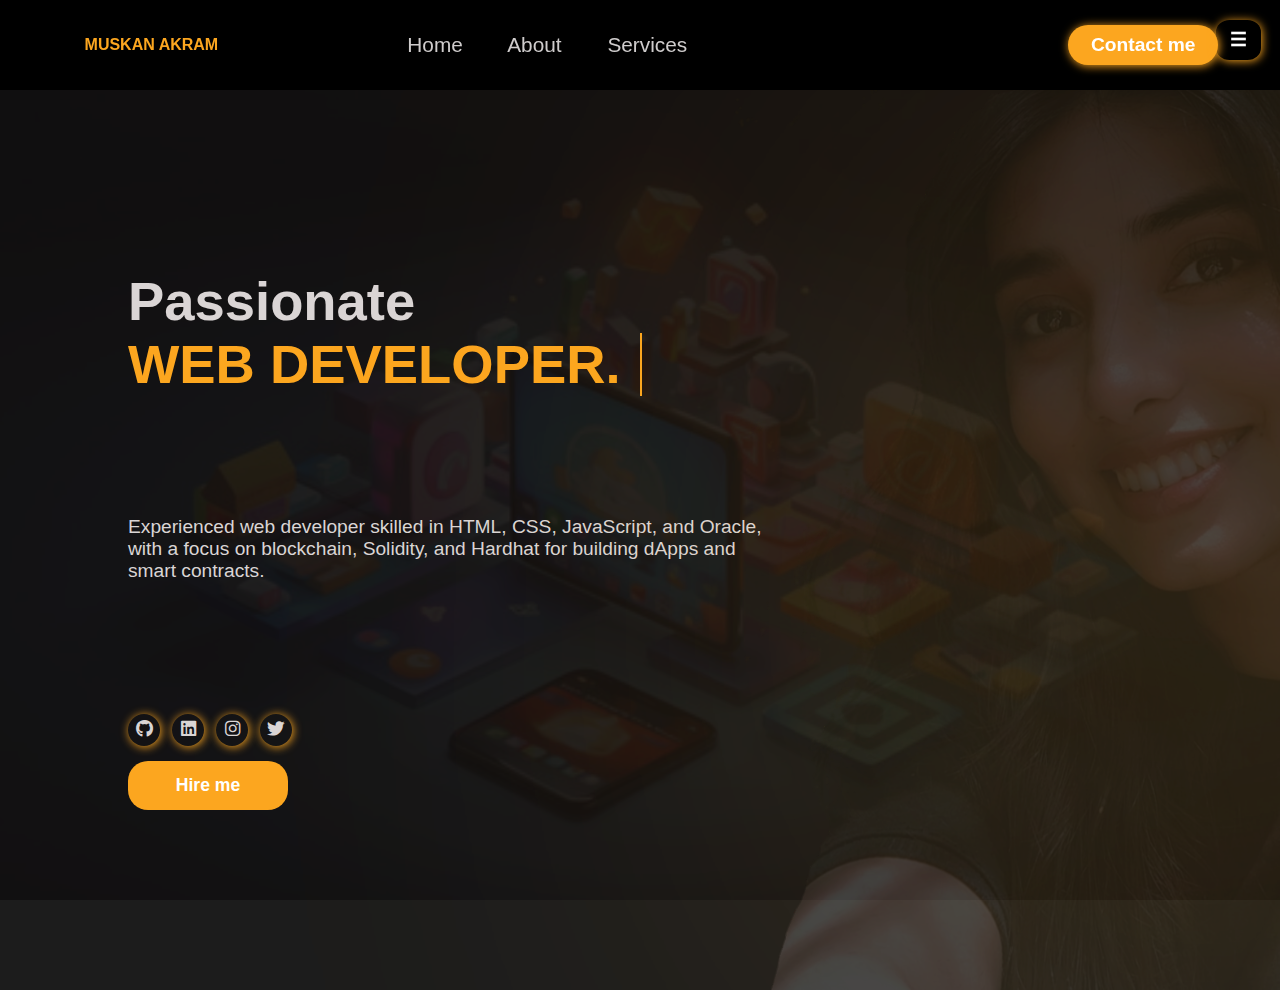
==== index.html @ 27029552 "trying to add activation links" ====
<!DOCTYPE html>
<html lang="en">
<head>
    <meta charset="UTF-8">
    <meta name="viewport" content="width=device-width, initial-scale=1.0">
    <title>PORTFOLIO</title>
    <link rel="stylesheet" href="style.css">
    <link rel="stylesheet" href="https://cdnjs.cloudflare.com/ajax/libs/font-awesome/6.5.1/css/all.min.css">
    
</head>
<body>
    <div class="baground">
        <div class="overlay"></div>
        <nav>
            <div class="nav-container">
                <div class="logo">
                <span class="animation" style=" color: #fca61f;">MUSKAN AKRAM</span>
                </div>
            <div class="links">
                <a href="index.html">Home</a>
                <a href="about.html">About </a>
                <a href="">Services</a>
            </div>
            <button>Contact me</button>
        <div class="dropdown">
            <div><button class="hamburg">☰</i></button>
                <div class="dropmenu">
                    <a href="index.html">Home</a>
                    <a href="about.html">About me</a>
                    <a href="#">Services</a>    
                    <button>Contact ME</button>
                    <i class="fa-solid fa-xmark" id="cancel"></i>
                </div>
        </div>
        </div>
        </nav>
        <section>
            <div class="content">
                <div class="main-content">
                    <div>
                        <h1 data-aos="fade-right" data-aos-duration="1500">Passionate</h1>
                        <span data-aos="fade-left" data-aos-duration="1500" data-aos-delay="200">WEB DEVELOPER.</span>
                    </div>
                    <p data-aos="flip-up" data-aos-duration="1500" data-aos-delay="400">Experienced web developer skilled in HTML, CSS, JavaScript, and Oracle, with a focus on blockchain, Solidity, and Hardhat for building dApps and smart contracts.</p>
                <div>
                    <div class="icons">
                        <button><a href="#"><i class="fa-brands fa-github"></i></a></button>
                        <button><a href="#"><i class="fa-brands fa-linkedin"></i></a></button>
                        <button><a href="#"><i class="fa-brands fa-instagram"></i></a></button>
                        <button><a href="#"><i class="fa-brands fa-twitter"></i></a></button>
                    </div>
                    <div class="buttons">
                        <button data-aos="zoom-in" data-aos-duration="1500" data-aos-delay="600">Hire me</button>
                    </div>
                </div>
            </div>
                <div class="image">
                    <img src="pfp2.png" data-aos="zoom-out" data-aos-duration="2000" alt="image">
                </div>
            </div>
        </section>
    </div>
    <script src="https://unpkg.com/aos@2.3.4/dist/aos.js"></script>
    <script src="index.js"></script>
</body>
</html>
---- style.css ----
*{
    padding: 0;
    margin: 0;
    font-family: Arial, Helvetica, sans-serif;
    box-sizing: border-box;
    color: rgb(218, 213, 213);
} 

body{
    background-color: rgb(168, 196, 196);
    width: 100%;
    height: auto;
    overflow:hidden ;
    position: relative;
}
.baground{
    height: 100%;
    display:flex;
    justify-content: center;
    align-items: center;
    background-image: url(BAGROUND.jpg);
    background-size: cover;
    background-position: center;
    z-index: 1;
    background-attachment: fixed;
    flex-direction: column;
    
}

.overlay {
    z-index: 2;
    position: absolute;
    top: 0;
    left: 0;
    width: 100%;
    height: 100%;
    background-color: rgba(19, 15, 15, 0.9); 
}
nav{
    z-index: 1000;
    position: sticky;
    top: 0;
    width: 100%;
    height: 10vh;
    backdrop-filter: brightness(100%);
    display: flex;
    align-items: center;
}

.nav-container{
    width: 100%;
    height: 100%;
    display: flex;
    justify-content: space-around;
    align-items: center;
    background-color: rgba(0, 0, 0, 0.986);
}

.nav-container .logo span{
    width: 140px;
    height: 50px;
    left: 0;
}


.nav-container .links a{
    font-size: 1.3rem;
    color: rgb(207, 204, 204);
    text-decoration: none;
    margin: 0 20px;
    transition: 0.3s linear;
}

.nav-container .links a:hover{
    color: #fca61f;
    text-shadow: 1px 1px #fca61f ;
}

    @keyframes blink {
        0%, 100% {
          opacity: 1; /* fully visible */
        }
        50% {
          opacity: 0; /* invisible */
        }
    }

    @keyframes typing {
        0%{
            width: 0;
        }
        100% {
            width: 18ch; /* Adjust this value to match the length of the name */
        }
        
    }

    @keyframes blink2 {
        from, to {
            border-color: transparent;
        }
        50% {
            border-color:  #fca61f;
        }
    }
    
    .logo span{
        color: #fca61f;
        font-size: 1rem;
        font-weight: bold;
        animation: blink 2s infinite; /* 1 second duration, repeats infinitely */
         
      }

nav button{
    width: 150px;
    height: 40px;
    border-radius:20px;
    background-color: #fca61f;
    color: white;
    font-size: 1.2rem;
    transition: 0.3s linear;
    font-weight: 700;
    box-shadow: 1px 1px 10px #fca61f;
    border: none;
    outline: none;
    cursor: pointer;
    position: relative;
    left: 15%;

}

nav button:hover{
    background-color:white;
    color: #fca61f;
    border:2px solid #fca61f;
}

nav i{
    position: absolute;
    right: 20px;
    top: 15px;
    cursor: pointer;
    display: none;
}
nav .hamburg{
    display: inline-flex;
    padding: 5px;
    cursor: pointer;
    background: none;
    border: none;
    position: absolute;
    top: 22%;
    left: 95%;
    border-radius: 30%;
    width: 45px;
    height: 40px;
    align-items: center;
    justify-content: center;
}
/*.fa-bars{
    color:#fca61f;
    width:5px;
    height: 8px;
    right: 12px;
    top: 10px;
    display: none;
    
}*/

nav .dropmenu {
    position: absolute;
    top: 0;
    right: 7px;
    backdrop-filter: blur(2px);
    width: 18%;
    height: auto;
    display: flex;
    justify-content: center;
    align-items: center;
    flex-direction: column;
    transform: translateY(-300px);
    z-index: 1000;
    visibility: hidden;
    
}

nav .dropmenu.visible{
    transform: translateY(0);  
    visibility: visible;
}

.dropmenu a{
    font-size: 1.4rem;
    text-align: center;
    width: 100%;
    color: black;
    padding: 10px 0;
    text-decoration: none;
    transition: 0.3s linear;
}

.dropmenu a:hover{
    background-color: black;
    color: white;
}

.dropmenu button{
    width: 100%;
    height: 45px;
    left: 0;
}

/* Landing Page  */

section{
    z-index: 60;
    width: 100%;
    height: 100vh;
}

section .content{
    width: 100%;
    height: 100%;
    display: flex;
    justify-content: space-between;
    align-items: center;
}

.content .main-content{
    width: 50%;
    display: flex;
    flex-direction: column;
    margin: 0 10%;
    
}
.content {
    display: flex;
    justify-content: space-around;
    align-items: center;
    /* Make sure it does not wrap */
    flex-wrap: nowrap;
    background-color: rgb(15,15,15,0.3);
}
.main-content h1{
    font-size: clamp(2rem, 1rem + 3vw, 4rem);
}

.icons button{
    width: 2.0rem;
    height: 2.0rem;
    background:transparent;
    border-radius: 50%;
    border: 2px;
    border-color: #fca61f;
    outline: #fca61f;
    font-size: 1.1rem;
    font-weight: 700;
    cursor: pointer;
    box-shadow: 1px 1px 10px #fca61f;
    margin: 15px 12px;
    display: flex;
    justify-content: center;
    align-items: center;
    z-index: 60;
    margin-left: 0;
}

.icons button:hover{
    box-shadow: 3px 3px 40px #fca61f;
    border: 2px solid  #fca61f;
    background-color: #fca61f;
    

}
.main-content span{
    font-size: clamp(2rem, 1rem + 3vw, 4rem);
    font-weight: 700;
    color: #fca61f;
    white-space: nowrap;
    overflow: hidden;
    border-right: 2px solid #fca61f;
    width: 17ch;
    display: inline-block;
    animation: typing 4s steps(10) infinite, blink2 0.75s step-end infinite;
}

.main-content p{
    font-size: clamp(1rem, 1rem + 5vw, 1.2rem);
}

.main-content .buttons{
    width: 56%;
    margin: 0;
    min-height: 5.5vh;
    display: flex;
    justify-content: start;
}

.main-content .buttons button{
    width: 160px;
    margin: 0;
    border-radius: 20px;
    background: #fca61f;
    color: white;
    border: none;
    outline: none;
    font-size: 1.1rem;
    font-weight: 700;
    transform: 0.2s linear;
    cursor: pointer;
}

.buttons button:hover{
    box-shadow: 2px 2px 30px #fca61f;
}

.content .image {
    display: flex;
    justify-content: start;
    opacity: 0.6;
    position: relative;
    right: 43%;
    border-radius: 50%;
    width: 10px;
    height: 100%;
    filter: drop-shadow(0 0 300px #fca61f);
}

.image img{
    mix-blend-mode: multiply;
    box-shadow: #fca61f;
    opacity: 0.3 ;
   
}

.icons{
    width: 60%;
    /*margin: 5px 18px;*/
    display: flex;
    justify-content: start;    
    align-content: flex-end;
} 



.main-content{
    height: 60%;
    justify-content: space-between;
}

@media (max-width:768px){
    .links{
        display: none;
    }

    .nav-container button{
        display: none;
    }

    nav i{
        display: block;
    }

    .nav-container .logo{
        position: absolute;
        left: 5px;
    }

    .content{
        margin-top: -100px;
        display: flex;
        width: 100%;
        flex-direction: column-reverse;
    }

    .image img{
        width: 75%;
    }

    .content .main-content{
        max-width: 350px;
        align-items: center;
        width: 100%;
    }

    .main-content p{
        margin: 5px;
        padding: 5px;
        font-size: 0.5rem;
        text-align: center;
    }

}
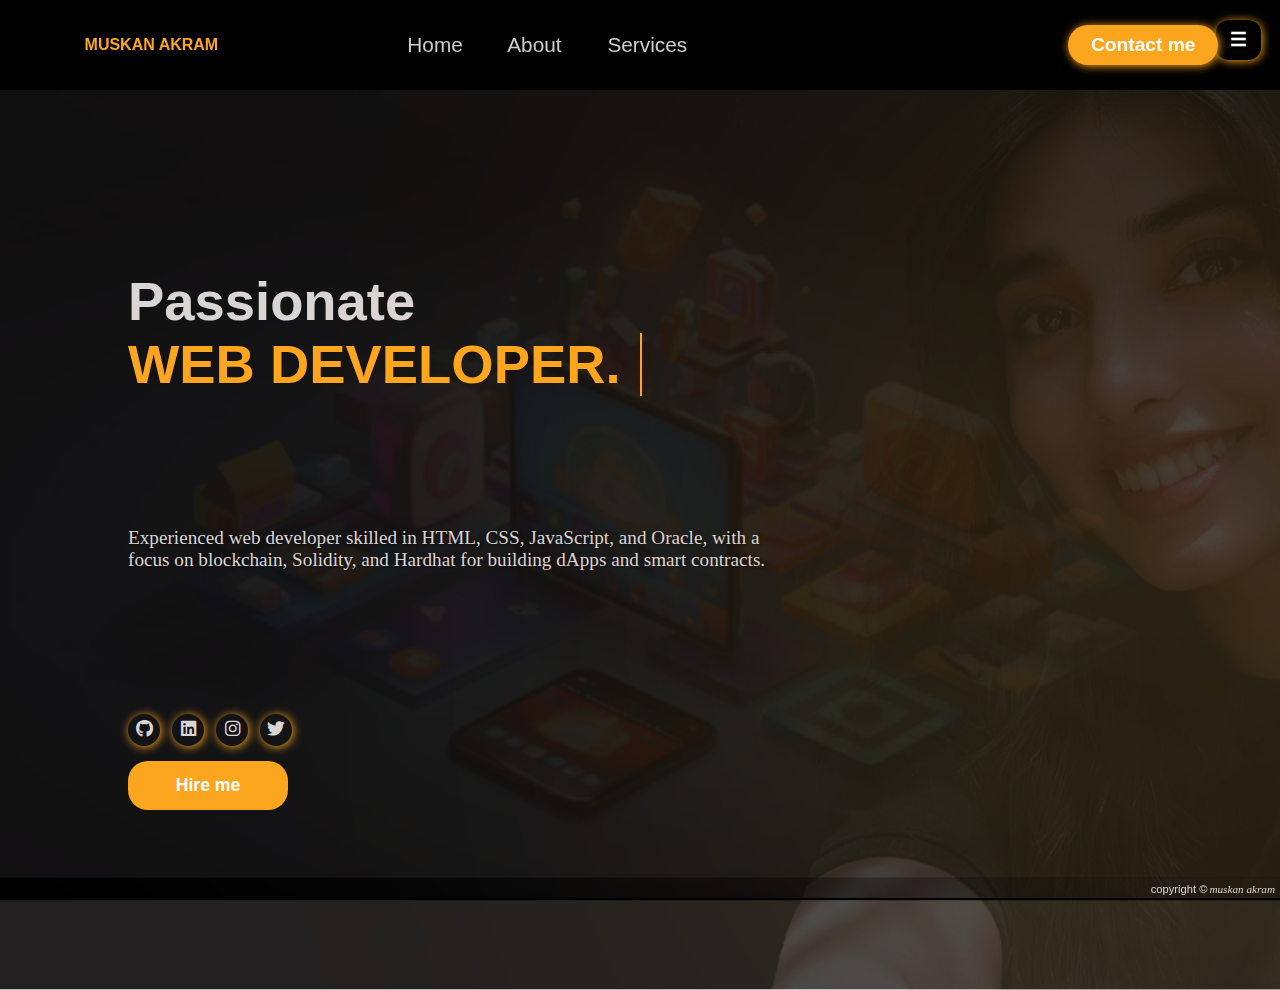
==== commit 7a06fee8: "all done except contact form" ====
--- a/index.html
+++ b/index.html
@@ -19,16 +19,16 @@
             <div class="links">
                 <a href="index.html">Home</a>
                 <a href="about.html">About </a>
-                <a href="">Services</a>
+                <a href="services.html">Services</a>
             </div>
-            <button>Contact me</button>
+            <button id="btn">Contact me</button>
         <div class="dropdown">
-            <div><button class="hamburg">☰</i></button>
+            <div><button class="hamburg">☰</button>
                 <div class="dropmenu">
                     <a href="index.html">Home</a>
                     <a href="about.html">About me</a>
-                    <a href="#">Services</a>    
-                    <button>Contact ME</button>
+                    <a href="services.html">Services</a>    
+                    <button onclick="">Contact ME</button>
                     <i class="fa-solid fa-xmark" id="cancel"></i>
                 </div>
         </div>
@@ -44,10 +44,10 @@
                     <p data-aos="flip-up" data-aos-duration="1500" data-aos-delay="400">Experienced web developer skilled in HTML, CSS, JavaScript, and Oracle, with a focus on blockchain, Solidity, and Hardhat for building dApps and smart contracts.</p>
                 <div>
                     <div class="icons">
-                        <button><a href="#"><i class="fa-brands fa-github"></i></a></button>
-                        <button><a href="#"><i class="fa-brands fa-linkedin"></i></a></button>
-                        <button><a href="#"><i class="fa-brands fa-instagram"></i></a></button>
-                        <button><a href="#"><i class="fa-brands fa-twitter"></i></a></button>
+                        <button><a href="https://github.com/maha3240"><i class="fa-brands fa-github"></i></a></button>
+                        <button><a href="https://www.linkedin.com/in/muskan-akram-746b452a0?utm_source=share&utm_campaign=share_via&utm_content=profile&utm_medium=android_app"><i class="fa-brands fa-linkedin"></i></a></button>
+                        <button><a href="https://www.instagram.com/muskanawaan390?igsh=MWJ1cHNuNHBsaXBzcg=="><i class="fa-brands fa-instagram"></i></a></button>
+                        <button><a href="https://www.snapchat.com/add/leena242056?share_id=97XMh0t_fIE&locale=en-US"><i class="fa-brands fa-twitter"></i></a></button>
                     </div>
                     <div class="buttons">
                         <button data-aos="zoom-in" data-aos-duration="1500" data-aos-delay="600">Hire me</button>
@@ -58,6 +58,7 @@
                     <img src="pfp2.png" data-aos="zoom-out" data-aos-duration="2000" alt="image">
                 </div>
             </div>
+            <div class="copyrights">copyright © <i>muskan akram</i></div>
         </section>
     </div>
     <script src="https://unpkg.com/aos@2.3.4/dist/aos.js"></script>
--- a/style.css
+++ b/style.css
@@ -7,7 +7,6 @@
 } 
 
 body{
-    background-color: rgb(168, 196, 196);
     width: 100%;
     height: auto;
     overflow:hidden ;
@@ -30,10 +29,10 @@
 .overlay {
     z-index: 2;
     position: absolute;
-    top: 0;
+    top: 9%;
     left: 0;
     width: 100%;
-    height: 100%;
+    height: 100vh;
     background-color: rgba(19, 15, 15, 0.9); 
 }
 nav{
@@ -108,7 +107,7 @@
         color: #fca61f;
         font-size: 1rem;
         font-weight: bold;
-        animation: blink 2s infinite; /* 1 second duration, repeats infinitely */
+        animation: blink 1s infinite; /* 1 second duration, repeats infinitely */
          
       }
 
@@ -287,6 +286,8 @@
 
 .main-content p{
     font-size: clamp(1rem, 1rem + 5vw, 1.2rem);
+    font-family: 'Qwitcher-Gryphen';
+    text-shadow: 1px 1px 2px #111111;
 }
 
 .main-content .buttons{
@@ -348,18 +349,40 @@
     height: 60%;
     justify-content: space-between;
 }
-
+.copyrights{
+    z-index: 3000;
+    position: fixed;
+    justify-content: end;
+    width: 100%;
+    height: 20px;
+    bottom: 2px;
+    padding: 5px;
+    display: flex;
+    background:linear-gradient(45deg,rgb(0,0,0),transparent);
+    font-size: 0.7rem;
+    border: none;
+    box-shadow: 1px 1px 1px 1px black;
+}
+.copyrights i{
+    margin-left: 2px;
+    font-family: 'Qwitcher-Gryphen';
+}
 @media (max-width:768px){
+
+    .baground{
+        background-image: none;
+        background-color: rgba(19, 15, 15, 0.9);
+    }
     .links{
         display: none;
     }
 
-    .nav-container button{
+    .nav-container #btn{
         display: none;
     }
-
-    nav i{
-        display: block;
+    nav .hamburg{
+        display: flex;
+        left: 80%;
     }
 
     .nav-container .logo{
@@ -373,22 +396,41 @@
         width: 100%;
         flex-direction: column-reverse;
     }
-
+    .image{
+        display: none;
+    }
     .image img{
-        width: 75%;
+        display: none;
     }
 
     .content .main-content{
         max-width: 350px;
-        align-items: center;
+        align-items: start;
         width: 100%;
+        position: 
+        relative;
+        bottom: 25%;
     }
 
     .main-content p{
         margin: 5px;
-        padding: 5px;
-        font-size: 0.5rem;
-        text-align: center;
-    }
-
+        font-size:1.2rem;
+        text-align: start;
+    }
+    .icons button{
+       width: 3.2rem ;
+       height: 2.2rem;
+    }
+    .main-content .buttons button{
+        width: 90px;
+    }
+    .dropdown div .dropmenu{
+        width: 40%;
+        padding-top: 10%;
+    }
+    .dropmenu i{
+        font-size: 1.4rem;
+        color: black;
+    }
+    
 }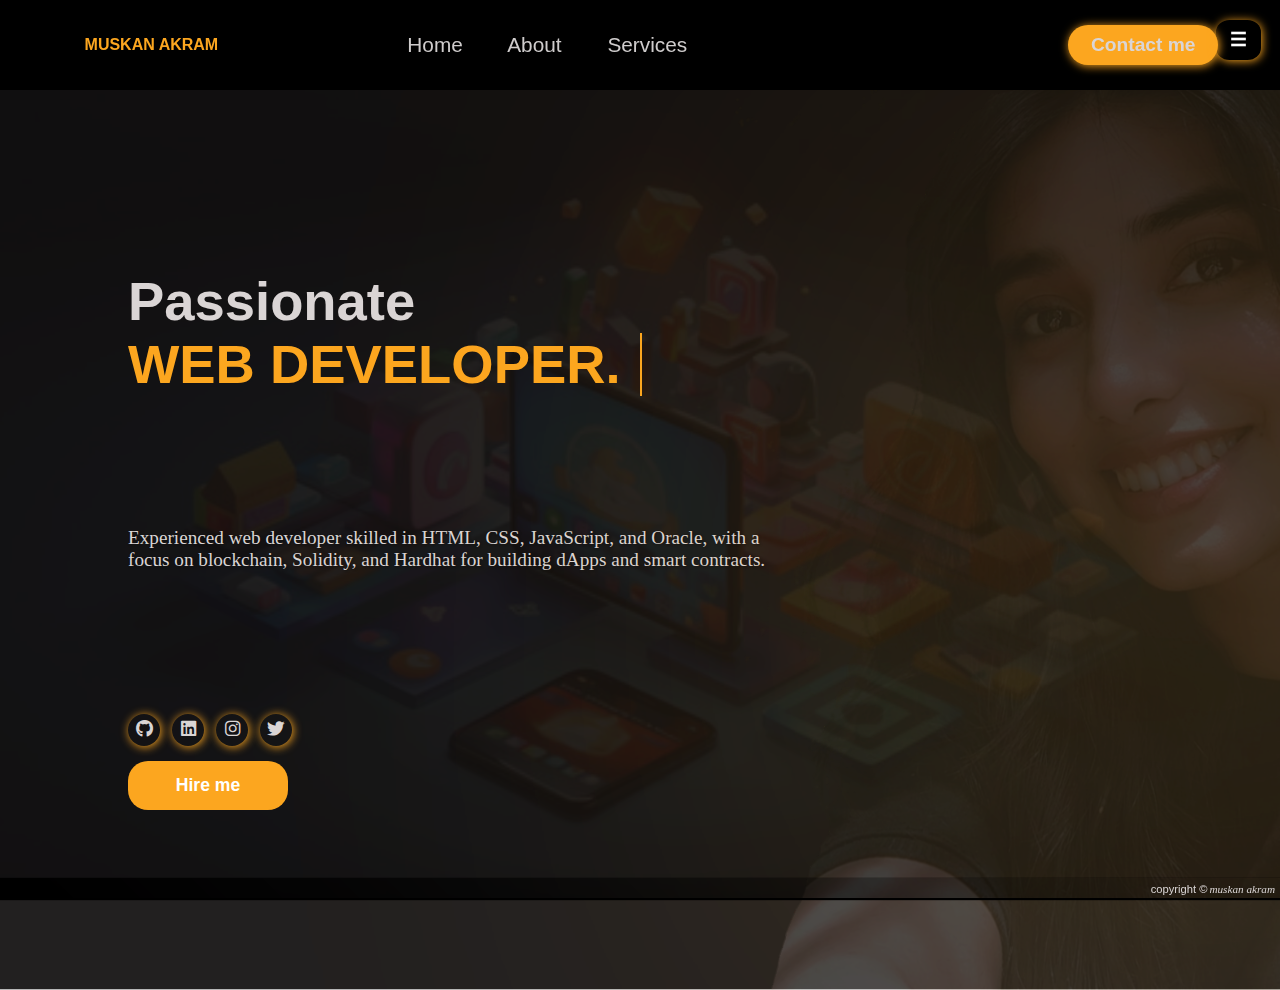
==== commit 645ff1fb: "commit" ====
--- a/index.html
+++ b/index.html
@@ -21,14 +21,14 @@
                 <a href="about.html">About </a>
                 <a href="services.html">Services</a>
             </div>
-            <button id="btn">Contact me</button>
+            <button id="btn" class="open_form"><a href="contact_form.html">Contact me</a></button>
         <div class="dropdown">
             <div><button class="hamburg">☰</button>
                 <div class="dropmenu">
                     <a href="index.html">Home</a>
                     <a href="about.html">About me</a>
                     <a href="services.html">Services</a>    
-                    <button onclick="">Contact ME</button>
+                    <button class="open_form"><a href="contact_form.html">Contact ME</a></button>
                     <i class="fa-solid fa-xmark" id="cancel"></i>
                 </div>
         </div>
--- a/style.css
+++ b/style.css
@@ -128,6 +128,9 @@
     left: 15%;
 
 }
+nav button a{
+    text-decoration: none;
+}
 
 nav button:hover{
     background-color:white;
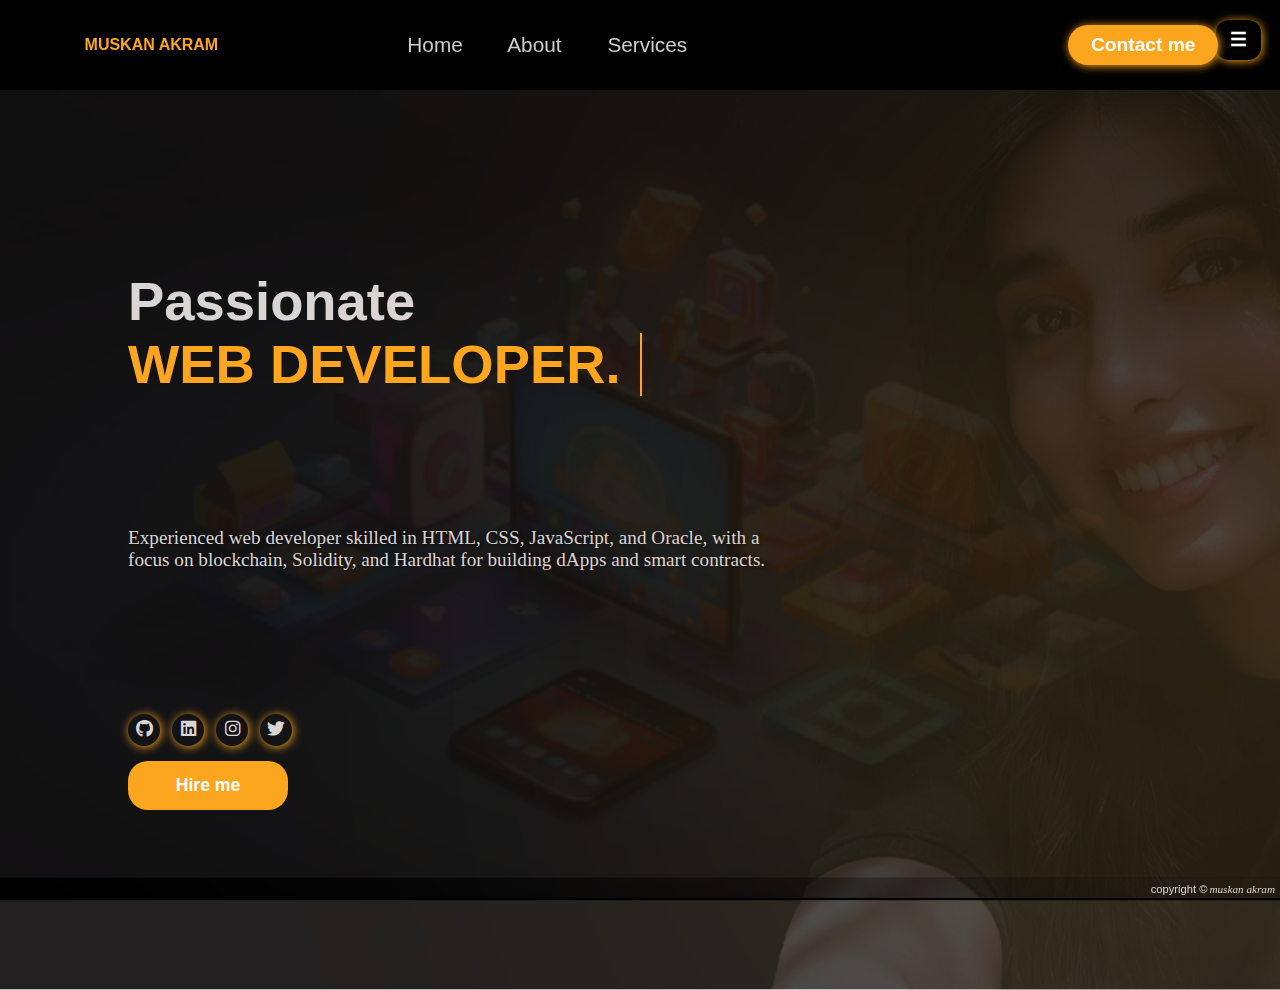
==== commit c5343801: "only contact_form javascript left" ====
--- a/index.html
+++ b/index.html
@@ -25,10 +25,10 @@
         <div class="dropdown">
             <div><button class="hamburg">☰</button>
                 <div class="dropmenu">
-                    <a href="index.html">Home</a>
-                    <a href="about.html">About me</a>
-                    <a href="services.html">Services</a>    
-                    <button class="open_form"><a href="contact_form.html">Contact ME</a></button>
+                    <a href="index.html" class="hov_link">Home</a>
+                    <a href="about.html" class="hov_link">About me</a>
+                    <a href="services.html" class="hov_link">Services</a>    
+                    <button id="btn"><a href="contact_form.html">Contact me</a></button>
                     <i class="fa-solid fa-xmark" id="cancel"></i>
                 </div>
         </div>
@@ -38,10 +38,10 @@
             <div class="content">
                 <div class="main-content">
                     <div>
-                        <h1 data-aos="fade-right" data-aos-duration="1500">Passionate</h1>
-                        <span data-aos="fade-left" data-aos-duration="1500" data-aos-delay="200">WEB DEVELOPER.</span>
+                        <h1 >Passionate</h1>
+                        <span >WEB DEVELOPER.</span>
                     </div>
-                    <p data-aos="flip-up" data-aos-duration="1500" data-aos-delay="400">Experienced web developer skilled in HTML, CSS, JavaScript, and Oracle, with a focus on blockchain, Solidity, and Hardhat for building dApps and smart contracts.</p>
+                    <p>Experienced web developer skilled in HTML, CSS, JavaScript, and Oracle, with a focus on blockchain, Solidity, and Hardhat for building dApps and smart contracts.</p>
                 <div>
                     <div class="icons">
                         <button><a href="https://github.com/maha3240"><i class="fa-brands fa-github"></i></a></button>
@@ -50,12 +50,12 @@
                         <button><a href="https://www.snapchat.com/add/leena242056?share_id=97XMh0t_fIE&locale=en-US"><i class="fa-brands fa-twitter"></i></a></button>
                     </div>
                     <div class="buttons">
-                        <button data-aos="zoom-in" data-aos-duration="1500" data-aos-delay="600">Hire me</button>
+                        <button>Hire me</button>
                     </div>
                 </div>
             </div>
                 <div class="image">
-                    <img src="pfp2.png" data-aos="zoom-out" data-aos-duration="2000" alt="image">
+                    <img src="pfp2.png"  alt="image">
                 </div>
             </div>
             <div class="copyrights">copyright © <i>muskan akram</i></div>
--- a/style.css
+++ b/style.css
@@ -130,12 +130,16 @@
 }
 nav button a{
     text-decoration: none;
+    color: white;
 }
 
 nav button:hover{
     background-color:white;
     color: #fca61f;
     border:2px solid #fca61f;
+}
+nav button a:hover{
+    color: #fca61f;
 }
 
 nav i{
@@ -192,7 +196,7 @@
     visibility: visible;
 }
 
-.dropmenu a{
+.dropmenu .hov_link{
     font-size: 1.4rem;
     text-align: center;
     width: 100%;
@@ -202,7 +206,7 @@
     transition: 0.3s linear;
 }
 
-.dropmenu a:hover{
+.dropmenu .hov_link:hover{
     background-color: black;
     color: white;
 }
@@ -373,8 +377,12 @@
 @media (max-width:768px){
 
     .baground{
+        height: 100vh;
         background-image: none;
         background-color: rgba(19, 15, 15, 0.9);
+    }
+    .overlay{
+        height: 100vh;
     }
     .links{
         display: none;
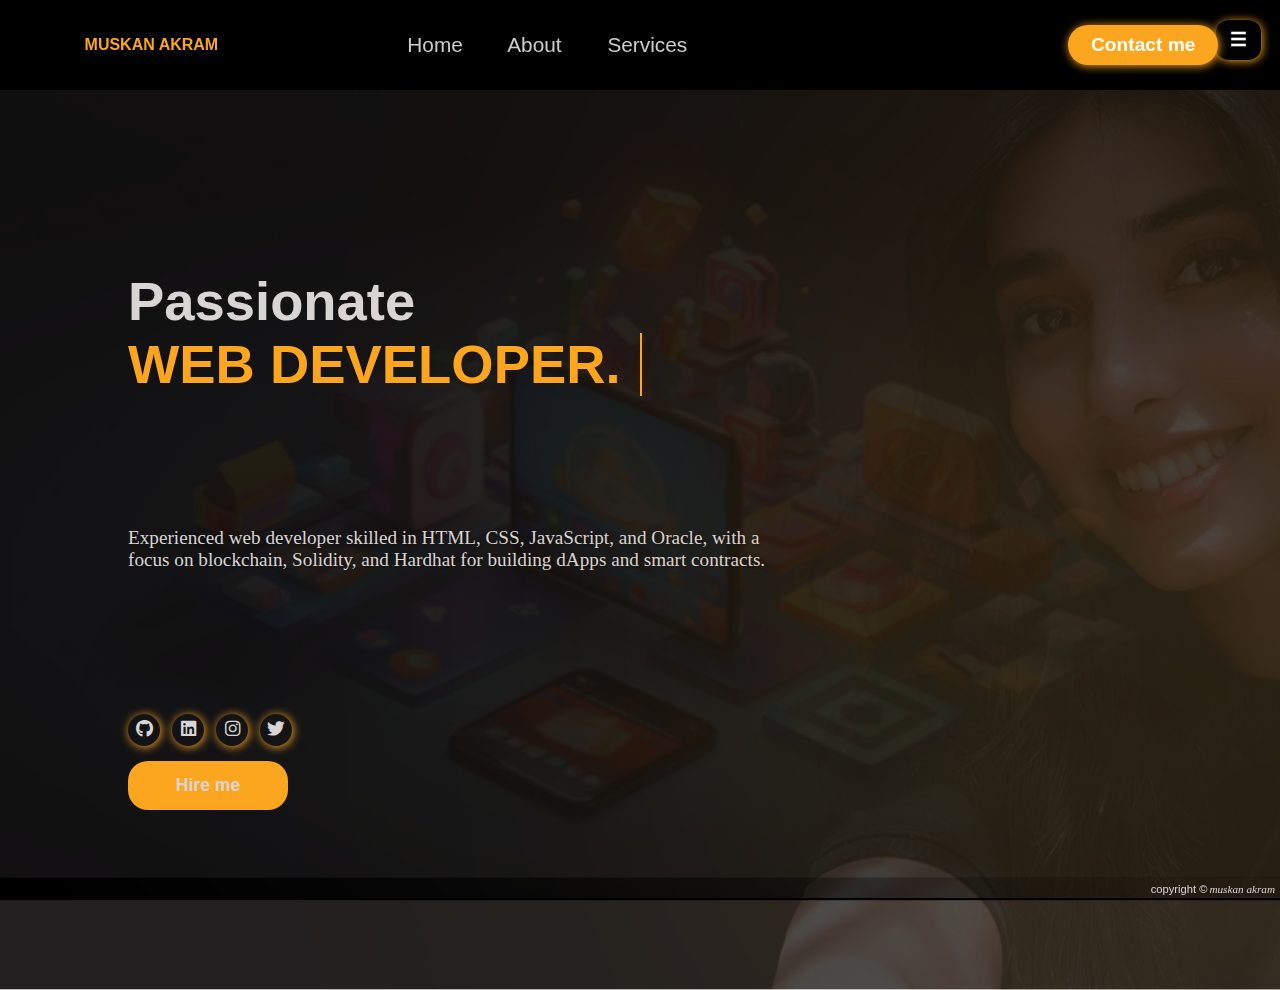
==== commit b76fd554: "attached downloadable pdf file" ====
--- a/index.html
+++ b/index.html
@@ -50,7 +50,7 @@
                         <button><a href="https://www.snapchat.com/add/leena242056?share_id=97XMh0t_fIE&locale=en-US"><i class="fa-brands fa-twitter"></i></a></button>
                     </div>
                     <div class="buttons">
-                        <button>Hire me</button>
+                        <button><a href="contact_form.html">Hire me</a></button>
                     </div>
                 </div>
             </div>
--- a/style.css
+++ b/style.css
@@ -318,7 +318,9 @@
     transform: 0.2s linear;
     cursor: pointer;
 }
-
+.buttons button a{
+    text-decoration: none;
+}
 .buttons button:hover{
     box-shadow: 2px 2px 30px #fca61f;
 }
@@ -376,13 +378,9 @@
 }
 @media (max-width:768px){
 
-    .baground{
-        height: 100vh;
-        background-image: none;
-        background-color: rgba(19, 15, 15, 0.9);
-    }
+
     .overlay{
-        height: 100vh;
+        position: fixed;
     }
     .links{
         display: none;
@@ -443,5 +441,7 @@
         font-size: 1.4rem;
         color: black;
     }
-    
+    .copyrights{
+        position: fixed;
+    }    
 }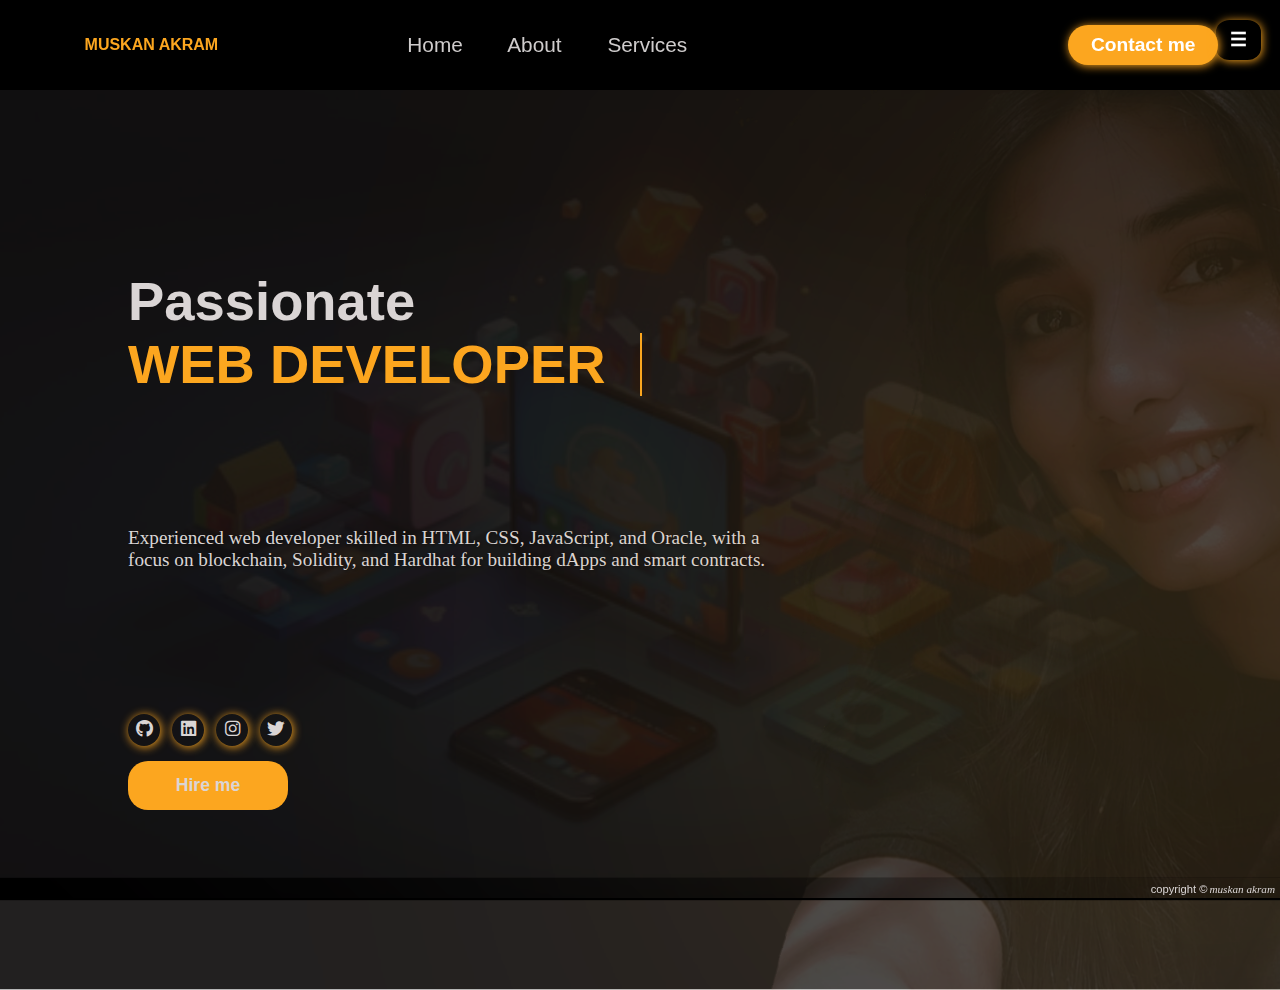
==== commit 312af072: "fixed dropmenu" ====
--- a/index.html
+++ b/index.html
@@ -39,7 +39,7 @@
                 <div class="main-content">
                     <div>
                         <h1 >Passionate</h1>
-                        <span >WEB DEVELOPER.</span>
+                        <span >WEB DEVELOPER</span>
                     </div>
                     <p>Experienced web developer skilled in HTML, CSS, JavaScript, and Oracle, with a focus on blockchain, Solidity, and Hardhat for building dApps and smart contracts.</p>
                 <div>
--- a/style.css
+++ b/style.css
@@ -180,7 +180,7 @@
     right: 7px;
     backdrop-filter: blur(2px);
     width: 18%;
-    height: auto;
+    height:100vh;
     display: flex;
     justify-content: center;
     align-items: center;
@@ -188,7 +188,7 @@
     transform: translateY(-300px);
     z-index: 1000;
     visibility: hidden;
-    
+    background:linear-gradient(45deg,rgba(0 ,0 ,0, 0.6),transparent);
 }
 
 nav .dropmenu.visible{
@@ -200,7 +200,7 @@
     font-size: 1.4rem;
     text-align: center;
     width: 100%;
-    color: black;
+    color: whitesmoke;
     padding: 10px 0;
     text-decoration: none;
     transition: 0.3s linear;
@@ -398,7 +398,10 @@
         position: absolute;
         left: 5px;
     }
-
+    nav .dropmenu{
+        background:linear-gradient(45deg,rgba(248, 163, 26, 0.6),transparent);
+
+    }
     .content{
         margin-top: -100px;
         display: flex;
